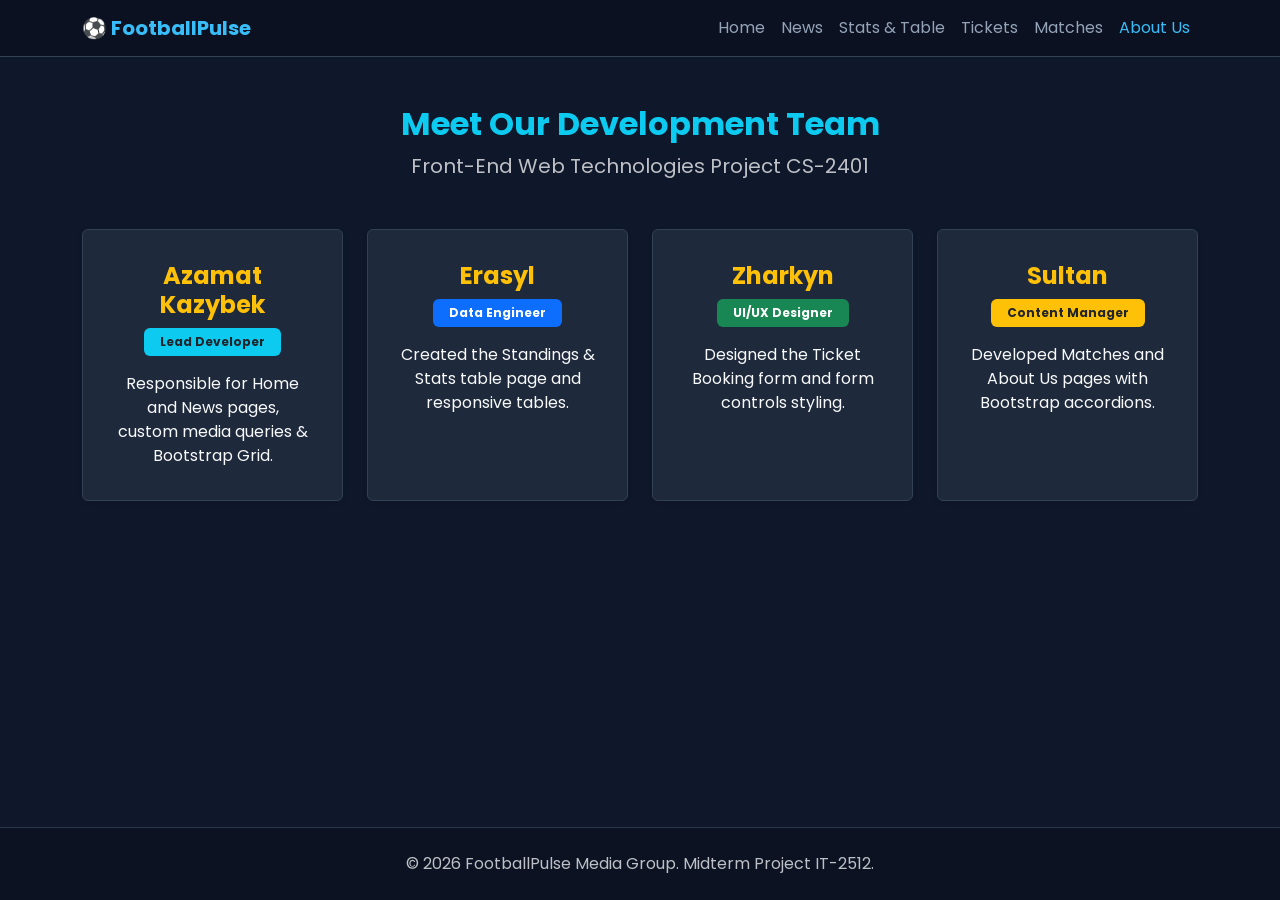
==== about.html @ a6cc52fd "Initial commit with 6 pages and dark theme" ====
<!DOCTYPE html>
<html lang="en">
<head>
    <meta charset="UTF-8">
    <meta name="viewport" content="width=device-width, initial-scale=1.0">
    <title>FootballPulse - About Us</title>
    <link href="https://cdn.jsdelivr.net/npm/bootstrap@5.3.3/dist/css/bootstrap.min.css" rel="stylesheet">
    <link rel="stylesheet" href="css/style.css">
</head>
<body class="d-flex flex-column min-vh-100">

    <!-- NAVBAR -->
    <nav class="navbar navbar-expand-lg navbar-dark sticky-top">
        <div class="container">
            <a class="navbar-brand" href="index.html">⚽ FootballPulse</a>
            <button class="navbar-toggler" type="button" data-bs-toggle="collapse" data-bs-target="#navbarNav">
                <span class="navbar-toggler-icon"></span>
            </button>
            <div class="collapse navbar-collapse" id="navbarNav">
                <ul class="navbar-nav ms-auto">
                    <li class="nav-item"><a class="nav-link" href="index.html">Home</a></li>
                    <li class="nav-item"><a class="nav-link" href="news.html">News</a></li>
                    <li class="nav-item"><a class="nav-link" href="stats.html">Stats & Table</a></li>
                    <li class="nav-item"><a class="nav-link" href="tickets.html">Tickets</a></li>
                    <li class="nav-item"><a class="nav-link" href="matches.html">Matches</a></li>
                    <li class="nav-item"><a class="nav-link active" href="about.html">About Us</a></li>
                </ul>
            </div>
        </div>
    </nav>

    <!-- CONTENT (flex-grow-1 растягивает контент, чтобы прижать футер вниз) -->
    <main class="container py-5 flex-grow-1">
        <h2 class="text-center mb-2 text-info fw-bold">Meet Our Development Team</h2>
        <p class="text-center text-light opacity-75 mb-5 fs-5">Front-End Web Technologies Project CS-2401</p>

        <!-- КАРТОЧКИ УЧАСТНИКОВ КОМАНДЫ -->
        <div class="row g-4">
            <!-- Azamat -->
            <div class="col-12 col-md-6 col-lg-3">
                <div class="card h-100 text-center p-3 shadow-sm">
                    <div class="card-body">
                        <h4 class="card-title text-warning fw-bold mb-2">Azamat Kazybek</h4>
                        <span class="badge bg-info text-dark mb-3 px-3 py-2">Lead Developer</span>
                        <p class="card-text text-light opacity-90">Responsible for Home and News pages, custom media queries & Bootstrap Grid.</p>
                    </div>
                </div>
            </div>

            <!-- Erasyl -->
            <div class="col-12 col-md-6 col-lg-3">
                <div class="card h-100 text-center p-3 shadow-sm">
                    <div class="card-body">
                        <h4 class="card-title text-warning fw-bold mb-2">Erasyl</h4>
                        <span class="badge bg-primary mb-3 px-3 py-2">Data Engineer</span>
                        <p class="card-text text-light opacity-90">Created the Standings & Stats table page and responsive tables.</p>
                    </div>
                </div>
            </div>

            <!-- Zharkyn -->
            <div class="col-12 col-md-6 col-lg-3">
                <div class="card h-100 text-center p-3 shadow-sm">
                    <div class="card-body">
                        <h4 class="card-title text-warning fw-bold mb-2">Zharkyn</h4>
                        <span class="badge bg-success mb-3 px-3 py-2">UI/UX Designer</span>
                        <p class="card-text text-light opacity-90">Designed the Ticket Booking form and form controls styling.</p>
                    </div>
                </div>
            </div>

            <!-- Sultan -->
            <div class="col-12 col-md-6 col-lg-3">
                <div class="card h-100 text-center p-3 shadow-sm">
                    <div class="card-body">
                        <h4 class="card-title text-warning fw-bold mb-2">Sultan</h4>
                        <span class="badge bg-warning text-dark mb-3 px-3 py-2">Content Manager</span>
                        <p class="card-text text-light opacity-90">Developed Matches and About Us pages with Bootstrap accordions.</p>
                    </div>
                </div>
            </div>
        </div>
    </main>

    <!-- FOOTER (Прижимается к самому низу за счет mt-auto) -->
    <footer class="py-4 text-center text-light opacity-75 mt-auto">
        <div class="container">
            <p class="mb-0">© 2026 FootballPulse Media Group. Midterm Project IT-2512.</p>
        </div>
    </footer>

    <script src="https://cdn.jsdelivr.net/npm/bootstrap@5.3.3/dist/js/bootstrap.bundle.min.js"></script>
</body>
</html>
---- css/style.css ----
/* Подключаем единый шрифт Google Fonts */
@import url('https://fonts.googleapis.com/css2?family=Poppins:wght@300;400;600;700&display=swap');

:root {
    --bg-dark: #0f172a;
    --card-bg: #1e293b;
    --accent-cyan: #38bdf8;
    --accent-gold: #f59e0b;
    --text-light: #f8fafc;
    --text-muted: #94a3b8;
    --border-color: #334155;
}

body {
    font-family: 'Poppins', sans-serif;
    background-color: var(--bg-dark);
    color: var(--text-light);
}

/* Перебиваем дефолтный вид Bootstrap */
.navbar {
    background-color: #0b1120 !important;
    border-bottom: 1px solid var(--border-color);
}

.navbar-brand {
    color: var(--accent-cyan) !important;
    font-weight: 700;
}

.nav-link {
    color: var(--text-muted) !important;
    transition: 0.3s;
}

.nav-link:hover, .nav-link.active {
    color: var(--accent-cyan) !important;
}

.card {
    background-color: var(--card-bg) !important;
    border: 1px solid var(--border-color) !important;
    color: var(--text-light) !important;
    transition: transform 0.3s ease, box-shadow 0.3s ease;
}

.card:hover {
    transform: translateY(-5px);
    box-shadow: 0 10px 20px rgba(56, 189, 248, 0.15);
}

/* Кастомные media queries (Task 1 / Требование мидтерма) */
.custom-grid {
    display: flex;
    flex-direction: column;
    gap: 20px;
}

@media (min-width: 768px) {
    .custom-grid {
        display: grid;
        grid-template-columns: repeat(2, 1fr);
    }
}

@media (min-width: 1280px) {
    .custom-grid {
        grid-template-columns: repeat(3, 1fr);
    }
}

/* Кастомные стили для таблиц и форм */
.table-custom {
    color: var(--text-light);
    border-color: var(--border-color);
}

.table-custom th {
    background-color: var(--card-bg);
    color: var(--accent-cyan);
}

.form-control, .form-select {
    background-color: var(--card-bg) !important;
    border: 1px solid var(--border-color) !important;
    color: var(--text-light) !important;
}

.form-control:focus, .form-select:focus {
    border-color: var(--accent-cyan) !important;
    box-shadow: 0 0 0 0.25rem rgba(56, 189, 248, 0.25) !important;
}

/* Footer */
footer {
    background-color: #0b1120;
    border-top: 1px solid var(--border-color);
}
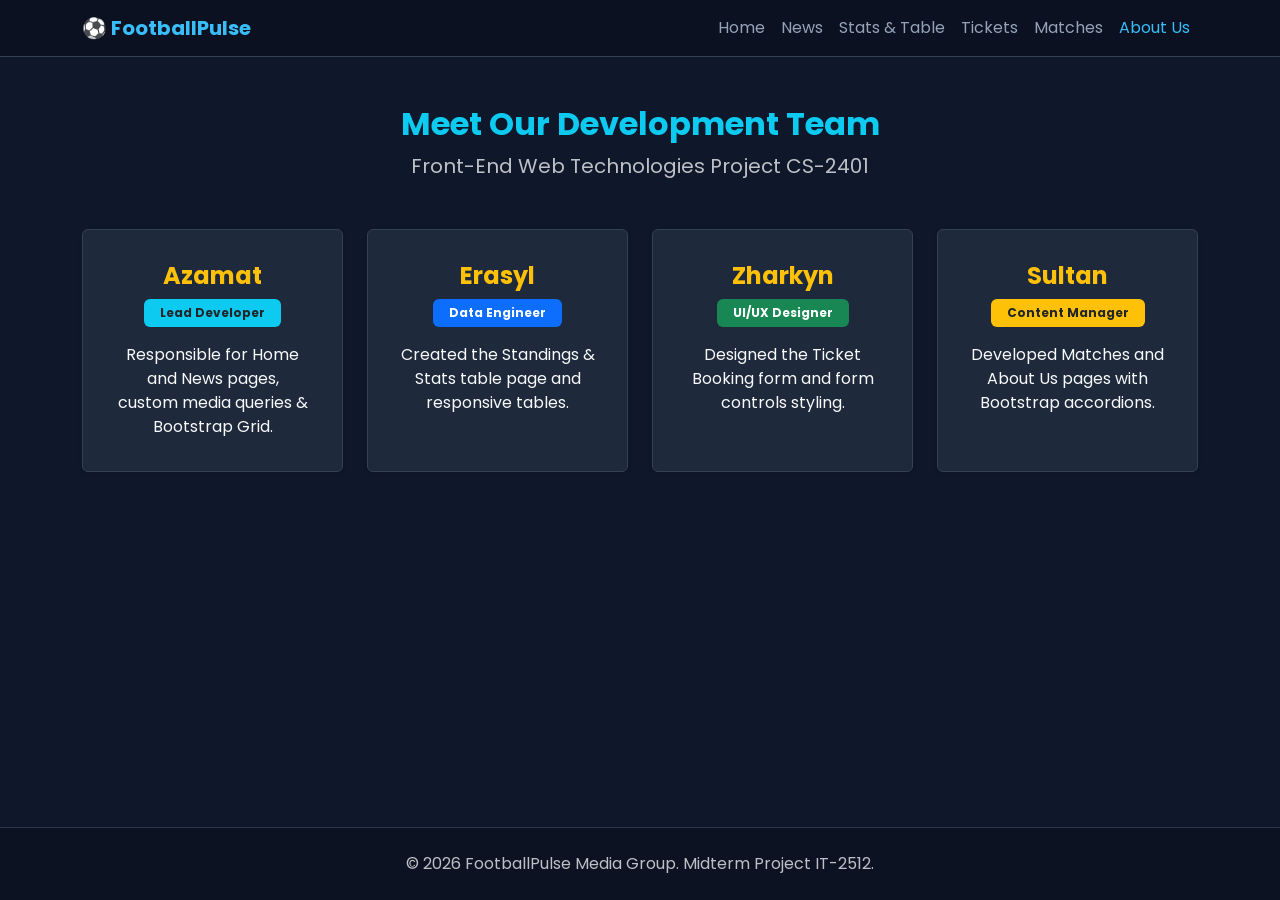
==== commit b10afe33: "about.html" ====
--- a/about.html
+++ b/about.html
@@ -29,18 +29,16 @@
         </div>
     </nav>
 
-    <!-- CONTENT (flex-grow-1 растягивает контент, чтобы прижать футер вниз) -->
     <main class="container py-5 flex-grow-1">
         <h2 class="text-center mb-2 text-info fw-bold">Meet Our Development Team</h2>
         <p class="text-center text-light opacity-75 mb-5 fs-5">Front-End Web Technologies Project CS-2401</p>
 
-        <!-- КАРТОЧКИ УЧАСТНИКОВ КОМАНДЫ -->
         <div class="row g-4">
             <!-- Azamat -->
             <div class="col-12 col-md-6 col-lg-3">
                 <div class="card h-100 text-center p-3 shadow-sm">
                     <div class="card-body">
-                        <h4 class="card-title text-warning fw-bold mb-2">Azamat Kazybek</h4>
+                        <h4 class="card-title text-warning fw-bold mb-2">Azamat</h4>
                         <span class="badge bg-info text-dark mb-3 px-3 py-2">Lead Developer</span>
                         <p class="card-text text-light opacity-90">Responsible for Home and News pages, custom media queries & Bootstrap Grid.</p>
                     </div>
@@ -82,7 +80,6 @@
         </div>
     </main>
 
-    <!-- FOOTER (Прижимается к самому низу за счет mt-auto) -->
     <footer class="py-4 text-center text-light opacity-75 mt-auto">
         <div class="container">
             <p class="mb-0">© 2026 FootballPulse Media Group. Midterm Project IT-2512.</p>
@@ -91,4 +88,4 @@
 
     <script src="https://cdn.jsdelivr.net/npm/bootstrap@5.3.3/dist/js/bootstrap.bundle.min.js"></script>
 </body>
-</html>+</html>
--- a/css/style.css
+++ b/css/style.css
@@ -17,7 +17,6 @@
     color: var(--text-light);
 }
 
-/* Перебиваем дефолтный вид Bootstrap */
 .navbar {
     background-color: #0b1120 !important;
     border-bottom: 1px solid var(--border-color);
@@ -49,7 +48,6 @@
     box-shadow: 0 10px 20px rgba(56, 189, 248, 0.15);
 }
 
-/* Кастомные media queries (Task 1 / Требование мидтерма) */
 .custom-grid {
     display: flex;
     flex-direction: column;
@@ -69,7 +67,6 @@
     }
 }
 
-/* Кастомные стили для таблиц и форм */
 .table-custom {
     color: var(--text-light);
     border-color: var(--border-color);
